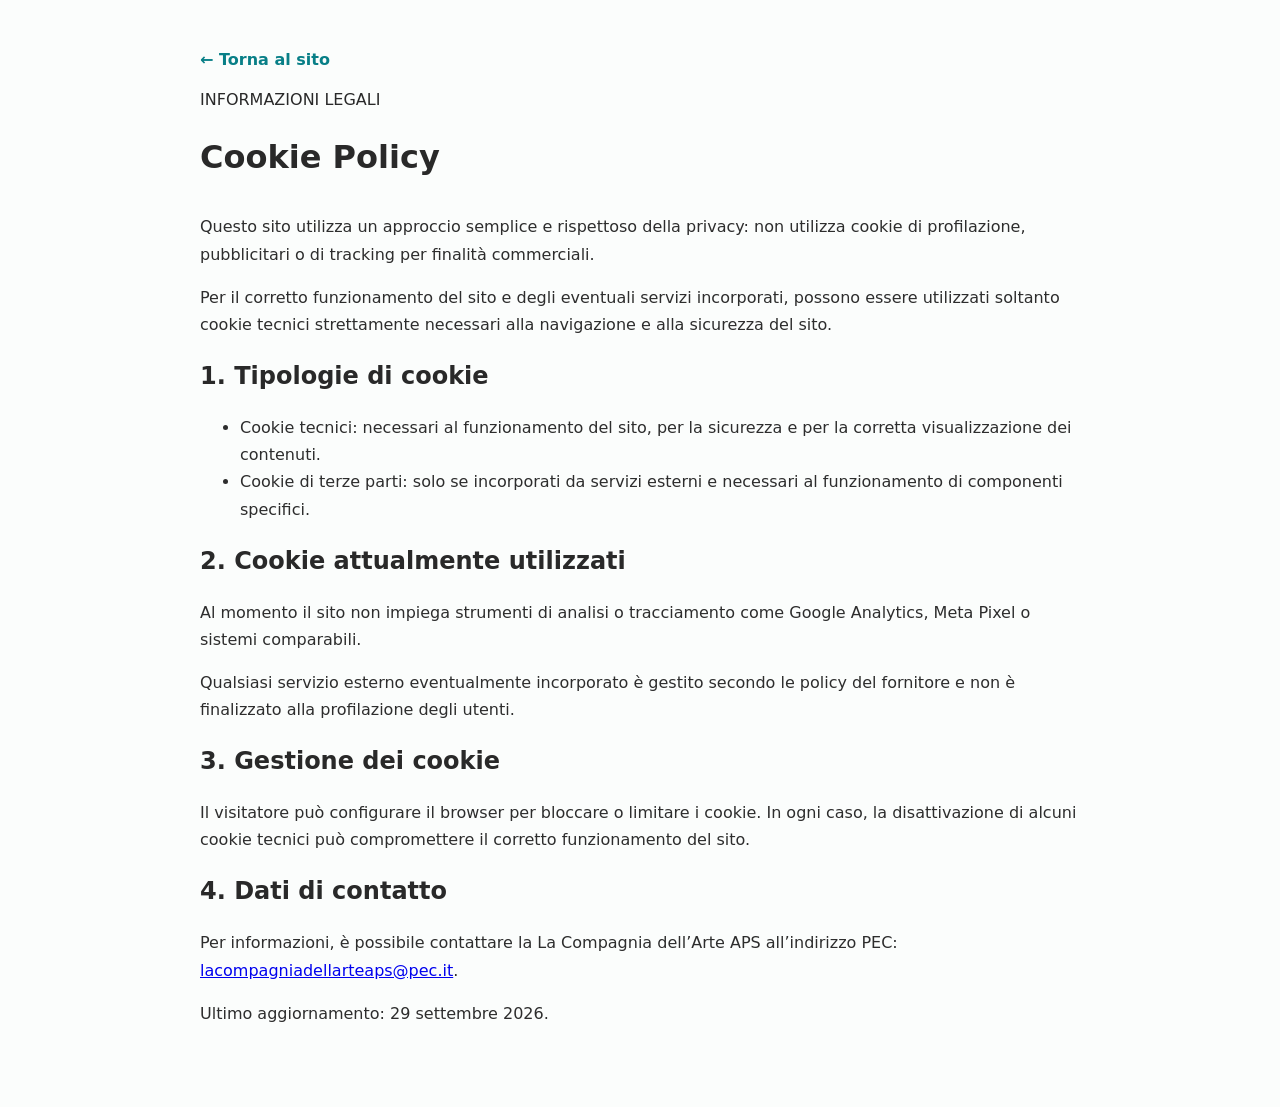
==== cookie-policy.html @ 9111d83d "Refine association site: exact same official logo for hero/header/footer, external AdobiArtis links " ====
<!DOCTYPE html>
<html lang="it">
<head>
  <meta charset="UTF-8">
  <meta name="viewport" content="width=device-width, initial-scale=1.0">
  <title>Cookie Policy – La Compagnia dell’Arte APS</title>
  <meta name="description" content="Cookie Policy della La Compagnia dell'Arte APS. Informativa sui cookie e sui servizi eventualmente utilizzati dal sito.">
  <link rel="icon" type="image/png" href="assets/La_Compagnia_dell_Arte_APS_logo_transparent.png">
  <link rel="stylesheet" href="css/style.css">
</head>
<body>
  <main class="legal-page">
    <a class="legal-back" href="index.html">← Torna al sito</a>

    <div class="page-intro">
      <div class="section-label">INFORMAZIONI LEGALI</div>
      <h1>Cookie Policy</h1>
    </div>

    <p>Questo sito utilizza un approccio semplice e rispettoso della privacy: non utilizza cookie di profilazione, pubblicitari o di tracking per finalità commerciali.</p>
    <p>Per il corretto funzionamento del sito e degli eventuali servizi incorporati, possono essere utilizzati soltanto cookie tecnici strettamente necessari alla navigazione e alla sicurezza del sito.</p>

    <h2>1. Tipologie di cookie</h2>
    <ul>
      <li>Cookie tecnici: necessari al funzionamento del sito, per la sicurezza e per la corretta visualizzazione dei contenuti.</li>
      <li>Cookie di terze parti: solo se incorporati da servizi esterni e necessari al funzionamento di componenti specifici.</li>
    </ul>

    <h2>2. Cookie attualmente utilizzati</h2>
    <p>Al momento il sito non impiega strumenti di analisi o tracciamento come Google Analytics, Meta Pixel o sistemi comparabili.</p>
    <p>Qualsiasi servizio esterno eventualmente incorporato è gestito secondo le policy del fornitore e non è finalizzato alla profilazione degli utenti.</p>

    <h2>3. Gestione dei cookie</h2>
    <p>Il visitatore può configurare il browser per bloccare o limitare i cookie. In ogni caso, la disattivazione di alcuni cookie tecnici può compromettere il corretto funzionamento del sito.</p>

    <h2>4. Dati di contatto</h2>
    <p>Per informazioni, è possibile contattare la La Compagnia dell’Arte APS all’indirizzo PEC: <a href="mailto:lacompagniadellarteaps@pec.it">lacompagniadellarteaps@pec.it</a>.</p>

    <p>Ultimo aggiornamento: 29 settembre 2026.</p>
  </main>
</body>
</html>
---- css/style.css ----
/* CI update: stronger teal presence, logo used from assets/La_Compagnia_dell_Arte_APS_logo_transparent.png */
:root{
  --teal: #087F87;
  --teal-900: #065b5b;
  --teal-soft: rgba(8,127,135,0.08);
  --text: #292929;
  --muted: #6f7372;
  --bg: #fbfdfc;
  --card:#ffffff;
  --shadow: 0 8px 28px rgba(16,22,26,0.06);
  --container-width:1100px;
  --radius:10px;
}

*{box-sizing:border-box}
html,body{height:100%}
body{
  margin:0;font-family:Inter, system-ui, -apple-system, "Segoe UI", Roboto, "Helvetica Neue", Arial;
  background:var(--bg);
  color:var(--text);line-height:1.5;opacity:1;transition:opacity .4s ease;
}
.container{max-width:var(--container-width);margin:0 auto;padding:1.25rem}

.navbar{position:sticky;top:0;z-index:40;background:rgba(255,255,255,0.9);backdrop-filter:saturate(120%) blur(4px);border-bottom:1px solid rgba(16,22,26,0.04);transition:background .25s ease,box-shadow .25s ease;padding:.6rem 0}
.nav-inner{display:flex;align-items:center;justify-content:space-between;gap:1rem}
.brand{display:flex;gap:.75rem;align-items:center;text-decoration:none;color:inherit}
.logo{height:48px}
.logo.compact{height:38px}
.logo.small{height:44px}

.nav-menu ul{list-style:none;margin:0;padding:0;display:flex;gap:1.25rem;align-items:center}
.nav-menu a{color:var(--text);text-decoration:none;padding:.4rem .6rem;border-radius:6px;font-weight:700;font-size:.95rem;letter-spacing:.02em}
.nav-menu a:hover,.nav-menu a:focus{color:var(--teal)}

.hamburger{display:none;background:none;border:0;padding:.25rem;cursor:pointer}
.hamburger span{display:block;width:26px;height:2px;background:var(--text);margin:5px 0;transition:all .25s ease}
.hamburger.active span:nth-child(1){transform:translateY(7px) rotate(45deg)}
.hamburger.active span:nth-child(2){opacity:0}
.hamburger.active span:nth-child(3){transform:translateY(-7px) rotate(-45deg)}

.navbar.scrolled{box-shadow:0 10px 32px rgba(16,22,26,0.06)}

.hero{padding:5.2rem 0;min-height:62vh;display:flex;align-items:center;background:linear-gradient(180deg, rgba(8,127,135,0.02) 0%, var(--bg) 100%)}
.hero-grid{display:grid;grid-template-columns:520px 1fr;gap:3rem;align-items:center}
.logo-panel{display:flex;align-items:center;justify-content:center;position:relative}
.hero-logo{max-width:420px;height:auto;display:block}
.hero-graphics{position:absolute;inset:auto;right:-40px;bottom:-20px;width:420px;opacity:.18;pointer-events:none}

.hero-content h1{font-size:clamp(1.6rem,3.2vw,2.6rem);margin:0 0 .8rem;font-weight:800;line-height:1.06;color:var(--text)}
.lead{color:var(--text);margin-bottom:1.25rem;max-width:56ch}
.hero-ctas{display:flex;gap:1rem;align-items:center;flex-wrap:wrap}

.btn{display:inline-block;padding:.7rem 1.05rem;border-radius:10px;text-decoration:none;font-weight:800;border:0;font-size:1rem}
.btn.primary{background:var(--teal);color:#fff;box-shadow:none}
.btn.primary:hover{background:var(--teal-900)}
.btn.ghost{background:transparent;border:1px solid rgba(41,41,41,0.06);color:var(--text)}
.btn.ghost:hover{border-color:var(--teal);color:var(--teal)}

.section{padding:3.2rem 0}
.grid{display:grid;grid-template-columns:repeat(3,1fr);gap:1.25rem}
.card{background:var(--card);padding:1.25rem;border-radius:var(--radius);box-shadow:var(--shadow);transition:transform .28s ease}
.card h3,.card h4{margin-top:0}

.about{background:var(--teal);color:#fff;padding:4rem 0}
.about h2{color:#fff}
.about .card{background:transparent;box-shadow:none;border:1px solid rgba(255,255,255,0.06);color:#fff}
.about .card p{color:rgba(255,255,255,0.95)}

.work{background:linear-gradient(180deg, rgba(8,127,135,0.03), rgba(8,127,135,0.01));padding:4rem 0}
.work h2{color:var(--text);margin-bottom:1.25rem}
.tile{background:var(--teal);color:#fff;padding:1.5rem;border-radius:14px;box-shadow:none;display:flex;flex-direction:column;justify-content:center;min-height:160px}
.tile h4{margin:0 0 .5rem;color:#fff}
.tile p{margin:0;color:rgba(255,255,255,0.92)}

.adobiartis{background:#f7fffe;border-top:1px solid rgba(8,127,135,0.03);padding:3rem 0}
.adobiartis h2{color:var(--teal)}
.adobiartis p{color:var(--text)}
.adobiartis-layout{display:flex;align-items:center;justify-content:flex-start}
.cta-row{display:flex;flex-wrap:wrap;gap:1rem;margin-top:1rem}

.participate{background:var(--teal);color:#fff;padding:4rem 0}
.participate h2{color:#fff}
.participate p{color:rgba(255,255,255,0.95)}
.participation-card{background:rgba(255,255,255,0.04);border:1px solid rgba(255,255,255,0.06)}

.sadali{background:linear-gradient(180deg, rgba(8,127,135,0.02), rgba(255,255,255,0.02));padding:4rem 0}
.sadali h2{color:var(--text)}

.contact{background:var(--bg)}
.contact .form-grid{display:grid;grid-template-columns:1fr 1fr;gap:1rem}
.contact label{display:block;font-weight:600;color:var(--text)}
.contact input,.contact textarea{width:100%;padding:.75rem;border-radius:10px;border:1px solid #e6e6e6}
.contact .full{grid-column:1/-1}
.fine-print{font-size:.88rem;color:var(--muted)}

.site-footer{background:#062f30;color:#fff;padding:2.5rem 0;margin-top:2rem}
.footer-grid{display:grid;grid-template-columns:1.2fr 1fr 1fr;gap:1rem;align-items:start}
.footer-brand-block h4,.site-footer h4{margin-top:0;margin-bottom:.5rem}
.footer-brand-block p,.site-footer p{margin-top:0;margin-bottom:.45rem;color:rgba(255,255,255,0.92)}
.footer-brand-block a,.site-footer a{color:#fff;text-decoration:none}
.footer-links{list-style:none;padding:0;margin:0}
.footer-links li{margin-bottom:.5rem}
.footer-links a{text-decoration:none;color:rgba(255,255,255,0.9)}
.footer-bottom-line{padding-top:1rem;border-top:1px solid rgba(255,255,255,0.08);margin-top:1rem;color:rgba(255,255,255,0.8)}

.scroll-fade{opacity:0;transform:translateY(10px);transition:opacity .6s ease,transform .6s ease}
.scroll-fade.visible{opacity:1;transform:none}

.legal-page{max-width:920px;margin:0 auto;padding:3rem 1.25rem 4rem}
.legal-page h1,.legal-page h2,.legal-page h3{color:var(--text)}
.legal-page p,.legal-page li{color:#2d2d2d;line-height:1.7}
.legal-page .legal-back{display:inline-block;margin-bottom:1rem;color:var(--teal);font-weight:700;text-decoration:none}
.legal-page .page-intro{margin-bottom:2rem}
.legal-page .legal-meta{background:var(--teal-soft);border-left:3px solid var(--teal);padding:1rem 1.2rem;border-radius:8px;margin:1rem 0}

@media (max-width:1000px){
  .hero-grid{grid-template-columns:1fr;gap:2rem}
  .logo-panel{order:2}
  .hero-content{order:1}
  .grid{grid-template-columns:1fr 1fr}
  .nav-menu{position:fixed;right:0;top:0;height:100vh;background:rgba(255,255,255,0.98);width:260px;transform:translateX(100%);transition:transform .28s ease;padding-top:6rem}
  .nav-menu ul{flex-direction:column;padding:1rem}
  .nav-menu.active{transform:translateX(0)}
  .hamburger{display:block}
}

@media (max-width:600px){
  .grid{grid-template-columns:1fr}
  .contact .form-grid{grid-template-columns:1fr}
  .logo.compact{height:32px}
  .hero-graphics{display:none}
  .tile{min-height:120px}
  .footer-grid{grid-template-columns:1fr}
}

a:focus{outline:3px solid rgba(8,127,135,0.12);outline-offset:3px}
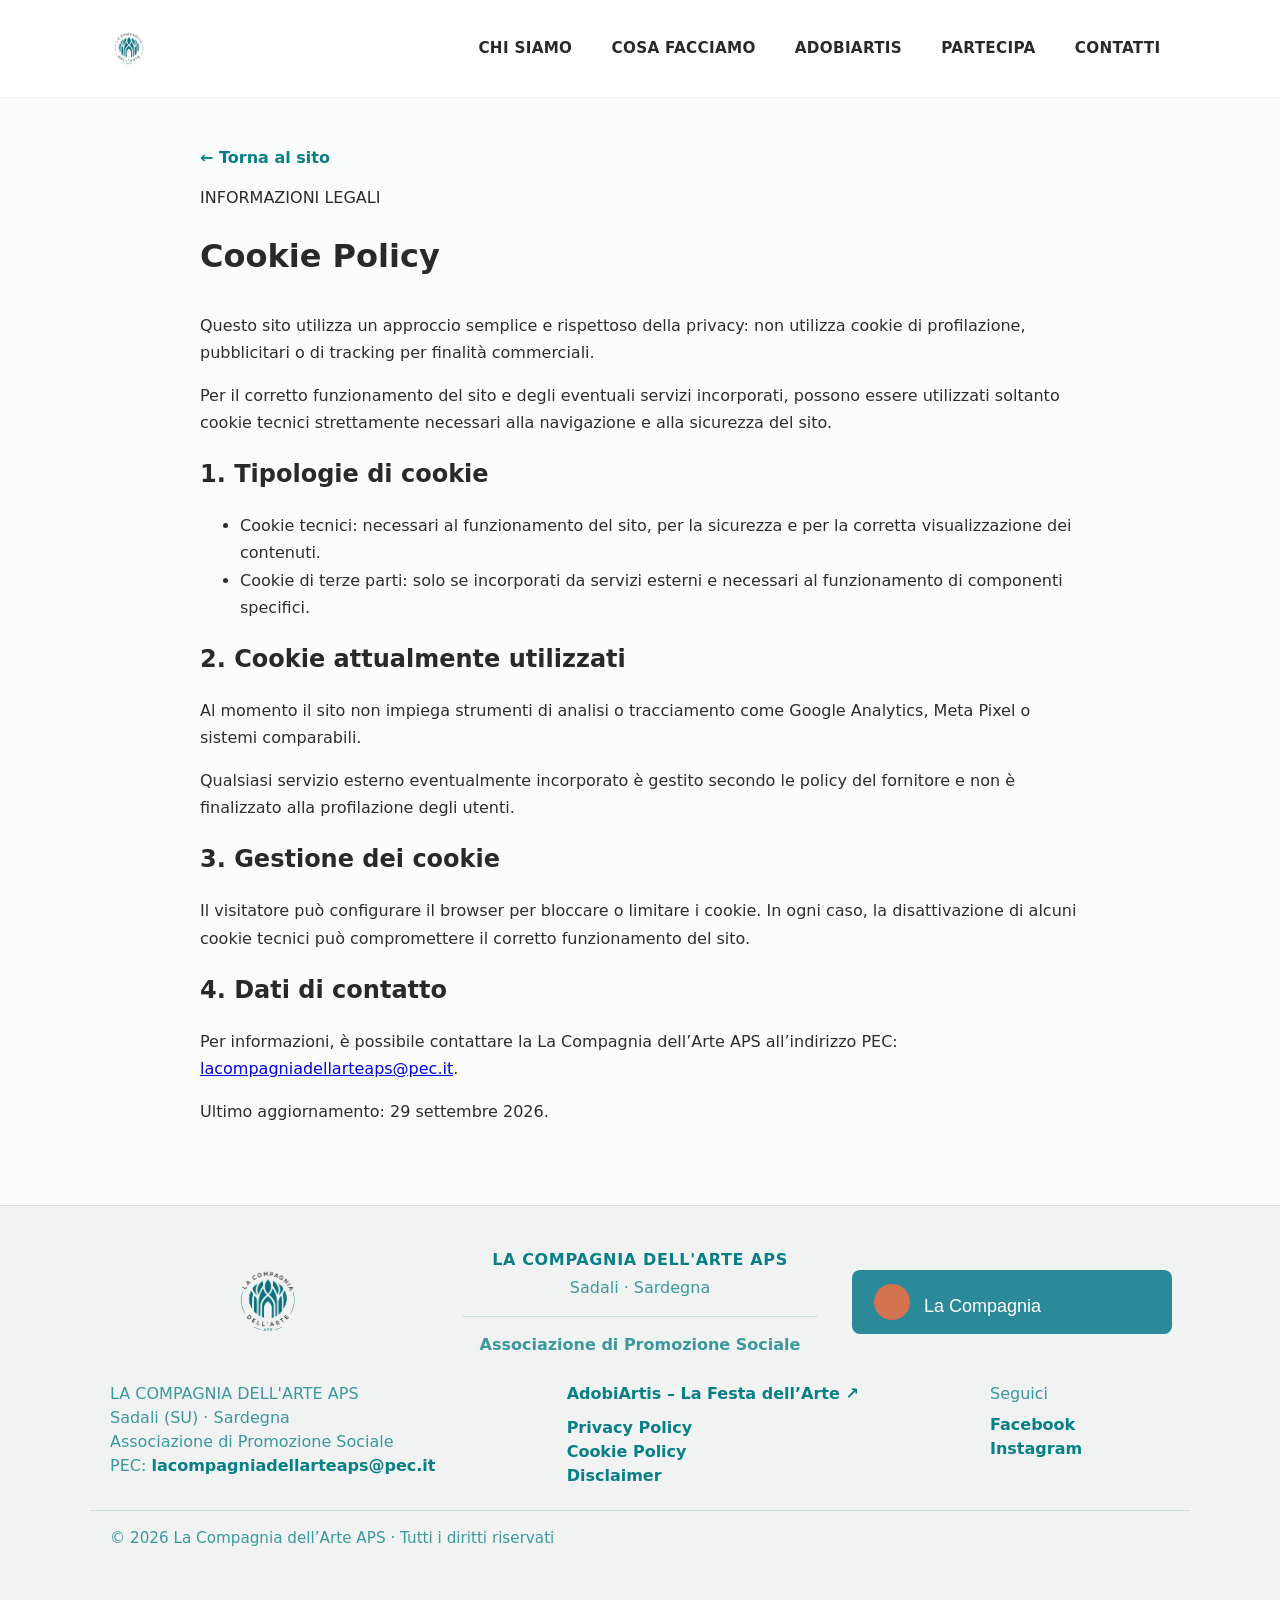
==== commit 0d543ac3: "Final PASS: align footer structure with AdobiArtis, ensure all AdobiArtis links point to new site, i" ====
--- a/cookie-policy.html
+++ b/cookie-policy.html
@@ -9,6 +9,30 @@
   <link rel="stylesheet" href="css/style.css">
 </head>
 <body>
+  <header id="navbar" class="navbar">
+    <div class="container nav-inner">
+      <a class="brand" href="index.html">
+        <img src="assets/La_Compagnia_dell_Arte_APS_logo_transparent.png" alt="La Compagnia dell'Arte — logo" class="logo compact header-logo">
+      </a>
+
+      <nav id="navMenu" class="nav-menu">
+        <ul>
+          <li><a class="nav-link" href="index.html#about">CHI SIAMO</a></li>
+          <li><a class="nav-link" href="index.html#work">COSA FACCIAMO</a></li>
+          <li><a class="nav-link" href="https://lacompagniadellarteaps.github.io/adobiartis2026" target="_blank" rel="noopener noreferrer">ADOBIARTIS</a></li>
+          <li><a class="nav-link" href="index.html#participate">PARTECIPA</a></li>
+          <li><a class="nav-link" href="index.html#contact">CONTATTI</a></li>
+        </ul>
+      </nav>
+
+      <button id="hamburger" class="hamburger" aria-label="Apri menu">
+        <span></span>
+        <span></span>
+        <span></span>
+      </button>
+    </div>
+  </header>
+
   <main class="legal-page">
     <a class="legal-back" href="index.html">← Torna al sito</a>
 
@@ -38,5 +62,55 @@
 
     <p>Ultimo aggiornamento: 29 settembre 2026.</p>
   </main>
+
+  <!-- REUSE SITE FOOTER -->
+  <footer>
+    <div class="footer-content">
+      <div class="footer-inner">
+        <div class="footer-logo footer-logo-left">
+          <img src="assets/La_Compagnia_dell_Arte_APS_logo_transparent.png" alt="La Compagnia dell'Arte APS">
+        </div>
+
+        <div class="footer-center">
+          <div class="footer-brand">LA COMPAGNIA DELL'ARTE APS</div>
+          <div class="footer-subtitle">Sadali · Sardegna</div>
+          <div class="footer-line" aria-hidden="true"></div>
+          <div class="footer-organizer">Associazione di Promozione Sociale</div>
+        </div>
+
+        <div class="footer-logo footer-logo-right">
+          <img src="assets/logo.svg" alt="AdobiArtis / partner logo">
+        </div>
+      </div>
+
+      <div class="footer-legal">
+        <div class="legal-col">
+          <div>LA COMPAGNIA DELL'ARTE APS</div>
+          <div>Sadali (SU) · Sardegna</div>
+          <div>Associazione di Promozione Sociale</div>
+          <div>PEC: <a href="mailto:lacompagniadellarteaps@pec.it">lacompagniadellarteaps@pec.it</a></div>
+        </div>
+
+        <div class="legal-col">
+          <div><a href="https://lacompagniadellarteaps.github.io/adobiartis2026" target="_blank" rel="noopener noreferrer">AdobiArtis – La Festa dell’Arte ↗</a></div>
+          <div style="margin-top:.6rem"><a href="privacy.html">Privacy Policy</a></div>
+          <div><a href="cookie-policy.html">Cookie Policy</a></div>
+          <div><a href="disclaimer.html">Disclaimer</a></div>
+        </div>
+
+        <div class="legal-col">
+          <div>Seguici</div>
+          <div style="margin-top:.4rem"><a href="#" aria-label="Facebook" title="Facebook">Facebook</a></div>
+          <div><a href="#" aria-label="Instagram" title="Instagram">Instagram</a></div>
+        </div>
+      </div>
+
+      <div class="footer-bottom">
+        © 2026 La Compagnia dell’Arte APS · Tutti i diritti riservati
+      </div>
+    </div>
+  </footer>
+
+  <script src="js/main.js" defer></script>
 </body>
 </html>
--- a/css/style.css
+++ b/css/style.css
@@ -10,6 +10,10 @@
   --shadow: 0 8px 28px rgba(16,22,26,0.06);
   --container-width:1100px;
   --radius:10px;
+  --footer-bg: #F1F3F2;
+  --footer-text: #087F87;
+  --footer-muted: rgba(8,127,135,0.78);
+  --footer-divider: rgba(8,127,135,0.15);
 }
 
 *{box-sizing:border-box}
@@ -93,15 +97,23 @@
 .contact .full{grid-column:1/-1}
 .fine-print{font-size:.88rem;color:var(--muted)}
 
-.site-footer{background:#062f30;color:#fff;padding:2.5rem 0;margin-top:2rem}
-.footer-grid{display:grid;grid-template-columns:1.2fr 1fr 1fr;gap:1rem;align-items:start}
-.footer-brand-block h4,.site-footer h4{margin-top:0;margin-bottom:.5rem}
-.footer-brand-block p,.site-footer p{margin-top:0;margin-bottom:.45rem;color:rgba(255,255,255,0.92)}
-.footer-brand-block a,.site-footer a{color:#fff;text-decoration:none}
-.footer-links{list-style:none;padding:0;margin:0}
-.footer-links li{margin-bottom:.5rem}
-.footer-links a{text-decoration:none;color:rgba(255,255,255,0.9)}
-.footer-bottom-line{padding-top:1rem;border-top:1px solid rgba(255,255,255,0.08);margin-top:1rem;color:rgba(255,255,255,0.8)}
+/* FOOTER: layout inspired by AdobiArtis footer structure, with association CI colors */
+.footer-content{background:var(--footer-bg);color:var(--footer-text);padding:2.6rem 1.25rem;border-top:1px solid var(--footer-divider)}
+.footer-content .footer-inner{max-width:var(--container-width);margin:0 auto;display:grid;grid-template-columns:1fr 1fr 1fr;align-items:center;gap:1rem}
+.footer-logo{display:flex;align-items:center;justify-content:center}
+.footer-logo img{max-height:72px}
+.footer-center{text-align:center}
+.footer-brand{font-weight:900;color:var(--footer-text);letter-spacing:.04em}
+.footer-subtitle{color:var(--footer-muted);margin-top:.25rem}
+.footer-line{height:1px;background:var(--footer-divider);width:100%;margin:1rem auto}
+.footer-organizer{color:var(--footer-muted);font-weight:600}
+
+.footer-legal{max-width:var(--container-width);margin:1.6rem auto 0;padding:0 1.25rem;display:flex;gap:2rem;flex-wrap:wrap;justify-content:space-between;color:var(--footer-muted)}
+.footer-legal a{color:var(--footer-text);text-decoration:none;font-weight:700}
+.footer-legal .legal-col{min-width:180px}
+.footer-bottom{max-width:var(--container-width);margin:1.4rem auto 2rem;padding:0 1.25rem;border-top:1px solid var(--footer-divider);padding-top:1rem;color:var(--footer-muted);font-size:.95rem}
+
+.footer-legal a:hover{text-decoration:underline;opacity:.9}
 
 .scroll-fade{opacity:0;transform:translateY(10px);transition:opacity .6s ease,transform .6s ease}
 .scroll-fade.visible{opacity:1;transform:none}
@@ -122,6 +134,8 @@
   .nav-menu ul{flex-direction:column;padding:1rem}
   .nav-menu.active{transform:translateX(0)}
   .hamburger{display:block}
+  .footer-content .footer-inner{grid-template-columns:1fr}
+  .footer-legal{flex-direction:column}
 }
 
 @media (max-width:600px){
@@ -130,7 +144,8 @@
   .logo.compact{height:32px}
   .hero-graphics{display:none}
   .tile{min-height:120px}
-  .footer-grid{grid-template-columns:1fr}
+  .footer-content .footer-inner{grid-template-columns:1fr}
+  .footer-legal{flex-direction:column}
 }
 
 a:focus{outline:3px solid rgba(8,127,135,0.12);outline-offset:3px}
